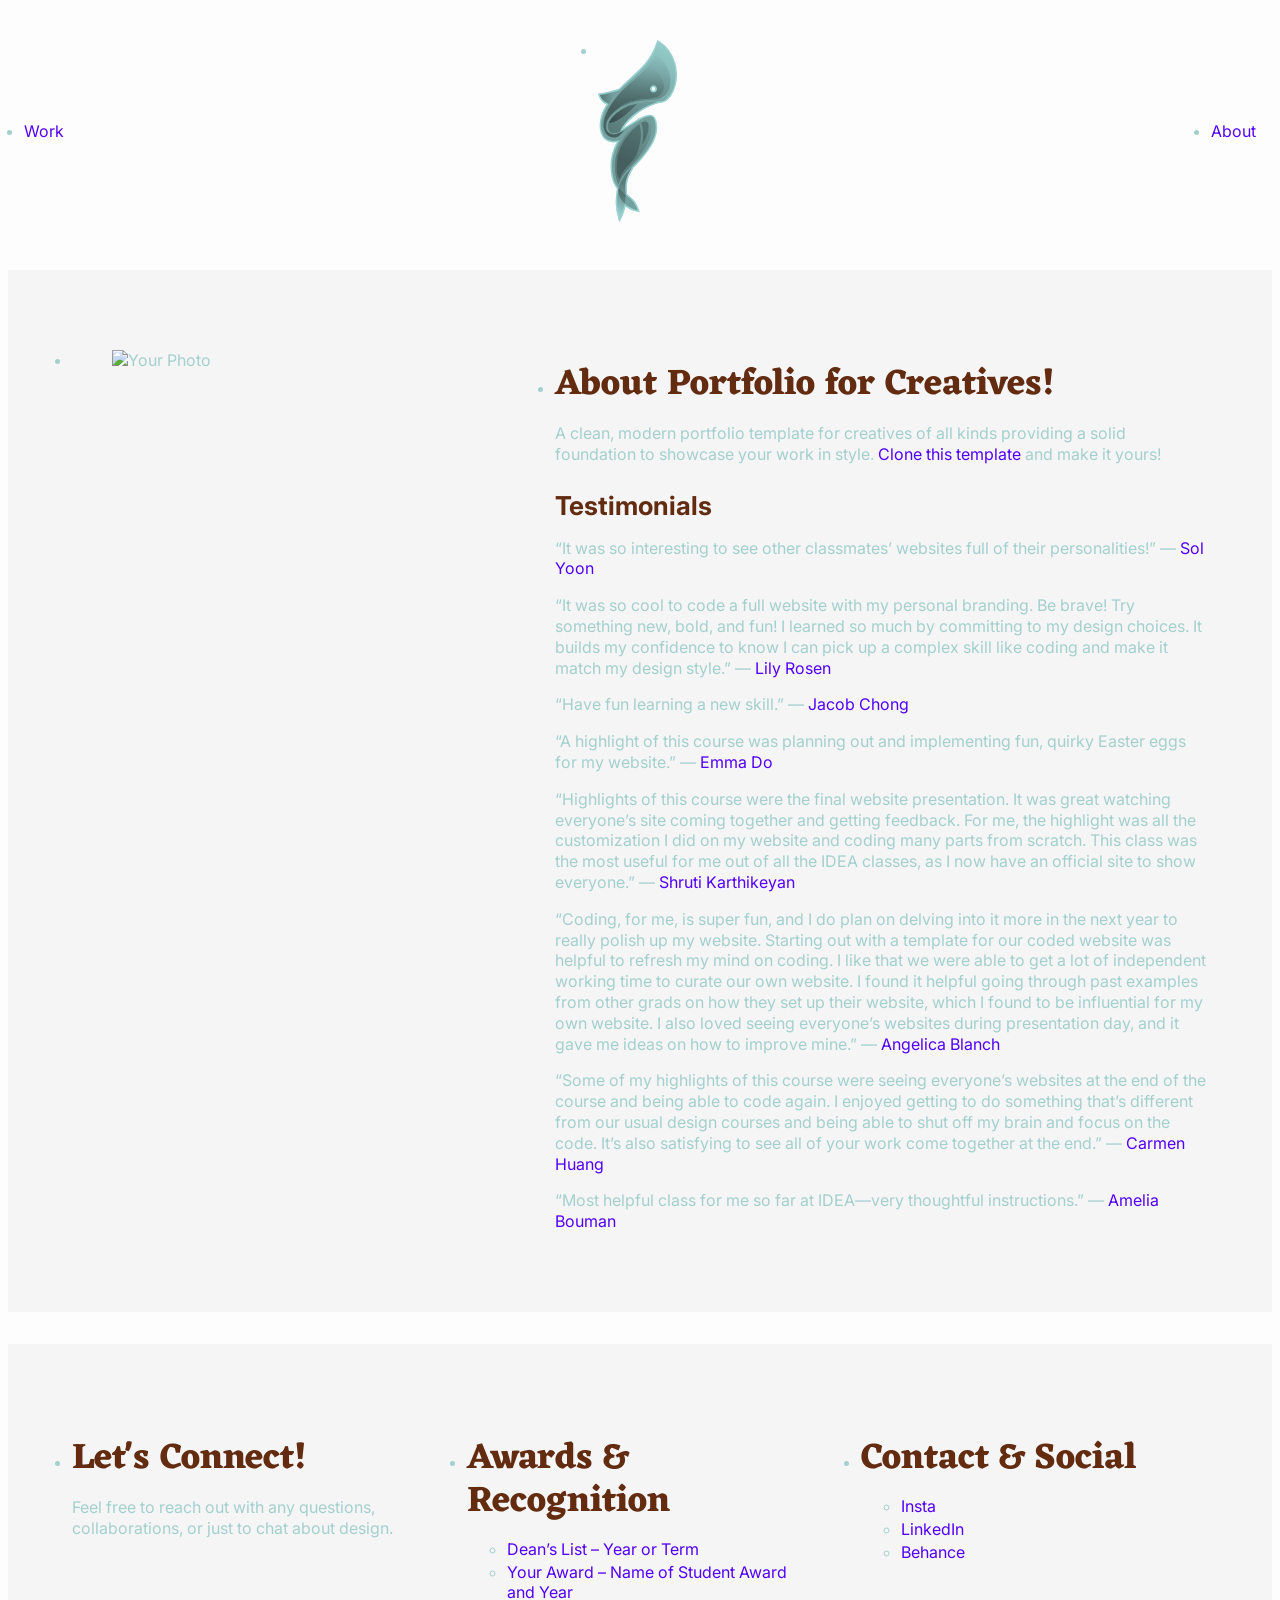
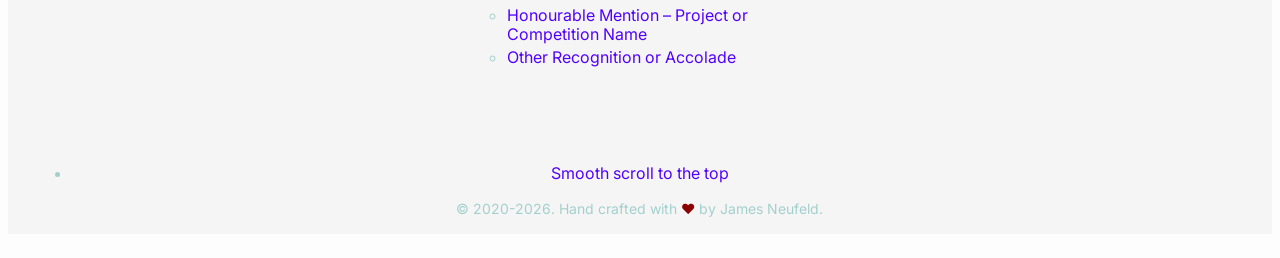
==== about.html @ b60eaa47 "Set new home page Ethan liked work with titles below" ====
<!DOCTYPE html>
<html lang="en">
  <head>
    <title>Free Creative Portfolio Template: October 2025 Version | About Page</title>
    <meta name="description" content="When writing a meta description, keep it between 140 and 160 characters so Google can display your entire message. Don’t forget to include your keyword!" />
    <meta charset="utf-8" />
    <meta name="viewport" content="width=device-width, initial-scale=1.0" />
    <link rel="icon" type="image/svg+xml" href="assets/branding-images/favicon.svg" />
    <link rel="icon" type="image/png" href="assets/branding-images/favicon.png" />
    <meta property="og:image" content="screenshot.jpg" />
    <link rel="stylesheet" href="https://cdnjs.cloudflare.com/ajax/libs/meyer-reset/2.0/reset.min.css" />
    <link rel="stylesheet" href="https://cdnjs.cloudflare.com/ajax/libs/font-awesome/6.6.0/css/all.min.css" integrity="sha512-Kc323vGBEqzTmouAECnVceyQqyqdsSiqLQISBL29aUW4U/M7pSPA/gEUZQqv1cwx4OnYxTxve5UMg5GT6L4JJg==" crossorigin="anonymous" referrerpolicy="no-referrer" />
    <link rel="stylesheet" href="./styles/style.css" />
  </head>

  <body class="about-page">
    <header class="hero-header">
      <ul class="nav-branding">
        <li><a href="index.html" class="custom-navigation">Work</a></li>
        <li class="nav-branding-logo">
          <a href="index.html"><img src="assets/branding-images/logo.svg" /></a>
        </li>
        <li><a href="about.html" class="custom-navigation">About</a></li>
      </ul>
    </header>
    <ul class="about-grid">
      <li class="about-grid-image">
        <figure class="about-image">
          <img src="assets/about/self-portrait.svg" width="1500" height="1500" alt="Your Photo" />
        </figure>
      </li>
      <li class="about-grid-text">
        <h2>About Portfolio for Creatives!</h2>

        <p>A clean, modern portfolio template for creatives of all kinds providing a solid foundation to showcase your work in style. <a href="https://github.com/jamesdneufeld/portfolio-for-creatives">Clone this template</a> and make it yours!</p>

        <h3>Testimonials</h3>

        <p>“It was so interesting to see other classmates’ websites full of their personalities!” — <a href="https://solyoon.me/" target="_blank">Sol Yoon</a></p>

        <p>“It was so cool to code a full website with my personal branding. Be brave! Try something new, bold, and fun! I learned so much by committing to my design choices. It builds my confidence to know I can pick up a complex skill like coding and make it match my design style.” — <a href="https://lilyrosen.ca/" target="_blank">Lily Rosen</a></p>

        <p>“Have fun learning a new skill.” — <a href="https://jacobchong.com/" target="_blank">Jacob Chong</a></p>

        <p>“A highlight of this course was planning out and implementing fun, quirky Easter eggs for my website.” — <a href="https://emmado.com/" target="_blank">Emma Do</a></p>

        <p>“Highlights of this course were the final website presentation. It was great watching everyone’s site coming together and getting feedback. For me, the highlight was all the customization I did on my website and coding many parts from scratch. This class was the most useful for me out of all the IDEA classes, as I now have an official site to show everyone.” — <a href="https://shrutikarthikeyan.com/" target="_blank">Shruti Karthikeyan</a></p>

        <p>“Coding, for me, is super fun, and I do plan on delving into it more in the next year to really polish up my website. Starting out with a template for our coded website was helpful to refresh my mind on coding. I like that we were able to get a lot of independent working time to curate our own website. I found it helpful going through past examples from other grads on how they set up their website, which I found to be influential for my own website. I also loved seeing everyone’s websites during presentation day, and it gave me ideas on how to improve mine.” — <a href="https://angelicablanch.com/" target="_blank">Angelica Blanch</a></p>

        <p>“Some of my highlights of this course were seeing everyone’s websites at the end of the course and being able to code again. I enjoyed getting to do something that’s different from our usual design courses and being able to shut off my brain and focus on the code. It’s also satisfying to see all of your work come together at the end.” — <a href="https://carmenhuang.com/" target="_blank">Carmen Huang</a></p>

        <p>“Most helpful class for me so far at IDEA—very thoughtful instructions.” — <a href="https://melcreative.ca/" target="_blank">Amelia Bouman</a></p>
      </li>
    </ul>
    <ul class="footer-global">
      <li class="footer-tagline">
        <h2>Let's Connect!</h2>
        <p>Feel free to reach out with any questions, collaborations, or just to chat about design.</p>
      </li>

      <li class="footer-highlights">
        <h2>Awards & Recognition</h2>
        <ul class="footer-awards-list">
          <li class="footer-item"><a href="#">Dean’s List – Year or Term</a></li>
          <li class="footer-item"><a href="#">Your Award – Name of Student Award and Year</a></li>
          <li class="footer-item"><a href="#">Honourable Mention – Project or Competition Name</a></li>
          <li class="footer-item"><a href="#">Other Recognition or Accolade</a></li>
        </ul>
      </li>

      <li class="footer-contact-social">
        <h2>Contact & Social</h2>
        <ul class="footer-socials-list">
          <li class="footer-item"><a href="#">Insta</a></li>
          <li class="footer-item"><a href="#">LinkedIn</a></li>
          <li class="footer-item"><a href="#">Behance</a></li>
        </ul>
      </li>

      <li class="footer-full-width">
        <p><a href="#top">Smooth scroll to the top</a></p>
        <p class="footer-fineprint">
          &copy; <span id="copyright-years">2020-</span>. Hand crafted with
          <span class="heart">❤</span>
          by James Neufeld.
        </p>
        <script>
          document.getElementById("copyright-years").textContent += new Date().getFullYear();
        </script>
      </li>
    </ul>
  </body>
</html>
---- styles/style.css ----
/*
 * =============================================
 * PORTFOLIO FOR CREATIVES – MAIN STYLESHEET
 * =============================================
 * Author: James Neufeld
 * Version: 2.1 | Last Updated: April 13, 2025
 * License: GNU General Public License v3.0 (GPL-3.0)
 * https://www.gnu.org/licenses/gpl-3.0.en.html
 * 
 * CONTENTS:                    DESIGN SYSTEM:
 * 1. Base Styles               - Comprehensive color & font theming 🎨
 * 2. Typography                - Mobile-first responsive architecture 📱
 * 3. Layout Components
 * 4. Page Templates
 * 5. Responsive Breakpoints
 * =============================================
 */

/* 
███████  ██████  ███    ██ ████████ ███████ 
██      ██    ██ ████   ██    ██    ██      
█████   ██    ██ ██ ██  ██    ██    ███████ 
██      ██    ██ ██  ██ ██    ██         ██ 
██       ██████  ██   ████    ██    ███████ 
*/

/* ------------------------------- */
/* 🌐 Google Fonts - Customize Your Site's Typography */
/* You can add your own fonts here, but be mindful of performance */
/* ------------------------------- */

/* TODO: Replace these Google Fonts with the ones you want to use on your site. */
/* Remember, the more fonts you load, the longer it can take for your page to load. */

/* Eczar Font (for headers or special text) */
@import url("https://fonts.googleapis.com/css2?family=Eczar:wght@400;500;600;700;800&display=swap");

/* Rubik Font (clean and modern for body text) */
@import url("https://fonts.googleapis.com/css2?family=Rubik:wght@300;400;500;600;700;900&display=swap");

/* Inter Font (great for readability and minimal design) */
@import url("https://fonts.googleapis.com/css2?family=Inter:wght@100;200;300;400;500;600;700;800;900&display=swap");

/*

/* 
██ ███    ███ ██████   ██████  ██████  ████████      ██████ ███████ ███████ 
██ ████  ████ ██   ██ ██    ██ ██   ██    ██        ██      ██      ██      
██ ██ ████ ██ ██████  ██    ██ ██████     ██        ██      ███████ ███████ 
██ ██  ██  ██ ██      ██    ██ ██   ██    ██        ██           ██      ██ 
██ ██      ██ ██       ██████  ██   ██    ██         ██████ ███████ ███████ 
*/

/* ------------------------------- */
/* 🔗 Imported Stylesheets */
/* These are external CSS files that add extra effects to your site. */
/* ------------------------------- */

/* TODO: Delete any stylesheets you don't plan to use on your site. */

/* File for animation effects that make elements move (e.g., flying) */
@import url("make-something-fly.css");

/* File for animation effects that make elements blink */
@import url("make-something-blink.css");

/* File for adding a smooth animated gradient background */
@import url("animated-gradient.css");

/* File for adding a glitch animation to your 404 error page */
@import url("error.css");

/* File for adding text stroke (outline) effect */
@import url("text-stroke.css");

/* File for adding stroke shadow effect around text */
@import url("stroke-shadow.css");

/* File with extra experimental styles (e.g., fun animations or effects) */
@import url("experiments.css");

/* File for adding a scroll-to-top button or effect */
@import url("scroll-to-top.css");

/* File for adding accordion functionality to expand/collapse content sections */
@import url("accordian.css");

/* 
██    ██  █████  ██████  ██  █████  ██████  ██      ███████ ███████ 
██    ██ ██   ██ ██   ██ ██ ██   ██ ██   ██ ██      ██      ██      
██    ██ ███████ ██████  ██ ███████ ██████  ██      █████   ███████ 
 ██  ██  ██   ██ ██   ██ ██ ██   ██ ██   ██ ██      ██           ██ 
  ████   ██   ██ ██   ██ ██ ██   ██ ██████  ███████ ███████ ███████ 
*/

/* ------------------------------- */
/* 🎨 Theme Design Variables */
/* Use CSS variables to quickly change your site's color scheme and typography */
/* ------------------------------- */

/* These design variables store important elements like colours and fonts.
   You can easily change the look and feel of your site by adjusting these values. */

/* TODO: Customize these variables to fit your design. You can add new ones or delete ones you don’t need. */

:root {
  /* Typography */
  --font-family-body: "Inter", sans-serif;
  --font-family-heading: "Eczar", serif;
  --font-family-project-title: "Eczar", serif;
  /* Core Colours */
  --color-text-primary: #a3d0cd;
  --color-text-secondary: #a3d0cd;
  --color-accent-primary: #f99d1c;
  --color-accent-secondary: #2d605b;
  --color-overlay-primary: rgb(45, 96, 91,0.8);
  --color-highlight: #a3d0cd;
  --color-fallback: #ff057c; /* Fallback color for glitch effect on 404 page */
  /* Backgrounds */
  --color-bg: #fdfdfd;
  --color-bg-about: #f5f5f5;
  --color-bg-footer: #f5f5f5;
  --color-bg-holding-page: rgba(82, 0, 255, 0.6);
  /* Headings */
  --h1-color: #632c11;
  --h2-color: #632c11;
  --h3-color: #632c11;
  --h4-color: #632c11;
  --h5-color: #632c11;
  --h6-color: #632c11;
  /* Special Text Colours */
  --color-text-holding-title: #ebedf0;
  --color-text-project-category: #ffffff;
  --color-text-project-description: #222;
  --color-text-project-sidebar: #222;
  --color-text-project-title: #5200ff;
  --color-text-work-grid-title: #ffffff;
  /* Link States */
  --color-link: #5200ff;
  --color-link-hover: #111;
  --color-link-visited: #5200ff;
  /* Navigation */
  --color-nav-link: #5200ff;
  --color-nav-link-hover: #321575;
  --color-nav-arrow: #5200ff;
  --color-nav-arrow-hover: #000;
  --color-nav-arrow-stroke: #5200ff;
  --color-nav-arrow-stroke-hover: #000;
  /* Components */
  --color-bg-full-width: #f5f5f5;
  --color-bg-project-description: #f5f5f5;
  --color-bg-sidebar-project: orangered;
  --color-bg-sidebar-work: lemonchiffon;
  --color-gradient-hero: linear-gradient(90deg, #ff00ff, #00ffff);
  --color-gradient-project-details: linear-gradient(-225deg, #ff057c 0%, #8d0b93 50%, #321575 100%);
  /* Special Elements */
  --color-icon-heart: darkred;
  --color-text-holding-footer: #f8f8ff;
  --color-bg-selection: #5200ff;
  --color-shadow-stroke: rgba(0, 0, 0, 0.4);
  /* Assets */
  --image-noise-texture: url(/assets/temp/noise.svg);
  /* Animation Durations */
  --duration-fast: 0.15s; /* Quick interactions (hover states) */
  --duration-normal: 0.3s; /* Standard transitions (button clicks) */
  --duration-slow: 0.75s; /* Prominent animations (page transitions) */
  /* Rounded Corners */
  --radius-sm: 0.5rem; /* Small interactive elements */
  --radius-md: 1rem; /* Cards/containers */
  --radius-lg: 2rem; /* Large decorative elements */
  --radius-full: 50%; /* Circles/pills */
  /* Padding Scale */
  --padding-tiny: 0.5rem; /* Micro-spacing: icon padding, toggle switches */
  --padding-small: 1rem; /* Compact spacing: mobile buttons, form tags */
  --padding-medium: 2rem; /* Standard spacing: desktop buttons, card content */
  --padding-large: 3rem; /* Section spacing: content blocks, banner padding */
  --padding-jumbo: 4rem; /* Hero elements: full-width containers, page headers */
  --padding-ultra: 8rem; /* Full-bleed spacing: edge-to-edge layouts, super-sized headers */
  /* Flex Gap Scale */
  --gap-tiny: 0.5rem; /* Micro-gap: icon spacing, small button groups */
  --gap-small: 1rem; /* Compact gap: card elements, form fields */
  --gap-medium: 2rem; /* Standard gap: desktop card grids, section items */
  --gap-large: 3rem; /* Section gap: major content blocks, banner spacing */
  --gap-jumbo: 4rem; /* Hero gap: full-width containers, large card spacing */
  --gap-ultra: 8rem; /* Edge-to-edge spacing: mega sections, spacious layouts */
}

/* ======================
   #BASE STYLES
   ====================== */

/* 
███    ███  ██████  ██████  ██ ██      ███████     ███████ ██ ██████  ███████ ████████ 
████  ████ ██    ██ ██   ██ ██ ██      ██          ██      ██ ██   ██ ██         ██    
██ ████ ██ ██    ██ ██████  ██ ██      █████       █████   ██ ██████  ███████    ██    
██  ██  ██ ██    ██ ██   ██ ██ ██      ██          ██      ██ ██   ██      ██    ██    
██      ██  ██████  ██████  ██ ███████ ███████     ██      ██ ██   ██ ███████    ██    
*/

/* ------------------------------- */
/* 📱 Responsive Design for Small Devices (Portrait Phones) */
/* No media query needed for small devices like phones under 576px. This is the default in Bootstrap. */
/* ------------------------------- */

/* Add border-box sizing to make layout easier and enable smooth scrolling behavior */
html {
  box-sizing: border-box; /* Makes sure padding and borders don't add extra width to elements */
  scroll-behavior: smooth; /* Adds smooth scrolling between sections */
  cursor: url("../assets/temp/up-cursor.png"), auto !important; /* Custom cursor (change the URL below to use your own) */

  /* TODO: Replace the URL above to add a custom cursor. 
     If you want to use the default browser cursor, just delete this line. */
}

/* Ensure all elements, including pseudo-elements, follow border-box sizing */
*,
*:before,
*:after {
  box-sizing: inherit; /* Inherits the border-box setting from the html tag */
}

body {
  font-family: var(--font-family-body);
  color: var(--color-text-primary);
  background: var(--color-bg);
  display: flex;
  flex-direction: column;
  min-height: 100vh;
}

/* ------------------------------- */
/* 🖍️ Text Highlight Styles */
/* This changes the background color when you highlight text (like when you click and drag to select it) */
/* ------------------------------- */

::selection {
  background: var(--color-bg-selection); /* Uses your custom color for highlighted text */
}

/* ---------------------------------------- */
/* 🖼️ Responsive Image Styles */
/* These styles make your images and icons look good on any screen size */
/* ---------------------------------------- */

/* Make all images and SVGs scale nicely */
img,
svg {
  max-width: 100%; /* Keeps the image from getting too big */
  height: auto; /* Keeps the image’s original proportions */
  vertical-align: top; /* Removes little gaps under images (from line-height) */
  object-fit: contain; /* Optional: Makes sure the whole image fits inside its box */
  /* Try 'cover' if you want it to fill the space, or remove this line if not needed */
}

/* ---------------------------------------- */
/* 🎨 Utility Classes for Styling Elements  */
/* Use these helper classes to quickly apply 
   common styles across your portfolio site */
/* ---------------------------------------- */

/* ------------------------ */
/* 📐 Layout & Spacing Tools */
/* ------------------------ */

/* Horizontally centers a block element (must have a defined width) */
.centered-block {
  margin: 0 auto;
}

/* Vertical layout – stacks items in a column (mobile-first) */
.flex-row {
  display: flex;
  flex-direction: column;
}

/* Puts the box on its own line and adds space underneath */
.margin-bottom {
  display: block; /* Makes it a block so it stacks nicely */
  margin-bottom: 1rem; /* Adds space below – helps with layout breathing room */
}

.width-third,
.width-two-thirds {
  width: 100%;
}

/* Adds a dashed border to help you see the box while you're designing */
.border {
  border: 1px dashed var(--color-accent-primary); /* This uses your custom accent color */
  /* TODO: Delete this later – it’s just here to help you see the box while you work */
}

/* ---------------------- */
/* ✍️  Typography Helpers */
/* ---------------------- */

/* Optimal line length for readability (~60 characters) */
.max-text-width {
  max-width: 60ch;
}

/* Centers your text (great for headings or buttons) */
.centered-text {
  text-align: center;
}

/* ------------------------------ */
/* 🌀 Animation & Interaction Tools */
/* ------------------------------ */

/* Smooth transition when applying transformations – improves hover experience */
.rotate {
  transition: transform 0.3s ease;
}

/* Rotates the element slightly on hover – adds a playful effect */
.rotate:hover {
  transform: rotate(4deg);
}

/* ----------------------------- */
/* 📦 Padding Utilities (Mobile First) */
/* ----------------------------- */

.padding-tiny {
  padding: var(--padding-tiny);
}

.padding-small {
  padding: var(--padding-small);
}

.padding-medium {
  padding: var(--padding-small); /* smaller, mobile-safe default */
}

.padding-large {
  padding: var(--padding-small); /* smaller, mobile-safe default */
}

.padding-jumbo {
  padding: var(--padding-small); /* smaller, mobile-safe default */
}

.padding-ultra {
  padding: var(--padding-small); /* smaller, mobile-safe default */
}

/* ----------------------------- */
/* 🧩 Flex Gap Utilities (Mobile First) */
/* ----------------------------- */
.gap-tiny {
  gap: var(--gap-tiny);
}
.gap-small {
  gap: var(--gap-small);
}
.gap-medium {
  gap: var(--gap-small); /* smaller, mobile-safe default */
}
.gap-large {
  gap: var(--gap-small); /* smaller, mobile-safe default */
}
.gap-jumbo {
  gap: var(--gap-small); /* smaller, mobile-safe default */
}
.gap-ultra {
  gap: var(--gap-small); /* smaller, mobile-safe default */
}

/* ------------------------------ */
/* 🧱 Border Radius Shortcuts */
/* ------------------------------ */

/* Small interactive elements (buttons, inputs) */
.rounded-small {
  border-radius: var(--radius-sm);
}

/* Default containers (cards, dropdowns) */
.rounded-medium {
  border-radius: var(--radius-md);
}

/* Large decorative elements (modals, banners) */
.rounded-large {
  border-radius: var(--radius-lg);
}

/* Perfect circles (avatars, icons) */
.rounded-full {
  border-radius: var(--radius-full);
}

/* ---------------------------------------- */
/* 🎥 Responsive Embedded Video Styles      */
/* These styles keep your videos looking sharp and correctly sized on any device */
/* ---------------------------------------- */

/* The container holds the video and maintains a 16:9 aspect ratio */
.project-video-container {
  position: relative;
  overflow: hidden;
  width: 100%;
  padding-top: 56.25%; /* 16:9 Aspect Ratio (because 9 ÷ 16 = 0.5625) */
  margin-bottom: 1rem;
}
/* The iframe is absolutely positioned to fill the container */
.responsive-iframe {
  position: absolute;
  top: 0;
  left: 0;
  bottom: 0;
  right: 0;
  width: 100%;
  height: 100%;
}

/* ---------------------------------------- */
/* 🧭 Responsive Navigation (Coming Soon)   */
/* This section is in progress — you'll build a mobile-friendly nav bar here */
/* ---------------------------------------- */

.responsive-nav {
  display: flex;
  flex-direction: row;
  justify-content: space-between;
  background: lightblue;
  padding: var(--padding-small);
}

/* ------------------------------------------------------------------ */
/* 🔤 Global & Mobile Typography                                      */
/* Heading styles that scale nicely for mobile-first, responsive sites */
/* ------------------------------------------------------------------ */

/* 
████████ ██    ██ ██████   ██████   ██████  ██████   █████  ██████  ██   ██ ██    ██ 
   ██     ██  ██  ██   ██ ██    ██ ██       ██   ██ ██   ██ ██   ██ ██   ██  ██  ██  
   ██      ████   ██████  ██    ██ ██   ███ ██████  ███████ ██████  ███████   ████   
   ██       ██    ██      ██    ██ ██    ██ ██   ██ ██   ██ ██      ██   ██    ██    
   ██       ██    ██       ██████   ██████  ██   ██ ██   ██ ██      ██   ██    ██    
*/

/* Heading Styles (h1 - h6) */

h1 {
  font-size: 2.2rem;
  font-family: var(--font-family-heading);
  line-height: 1.2;
  margin-bottom: 1rem;
  color: var(--h1-color);
}

h2 {
  font-size: 2rem;
  font-family: var(--font-family-heading);
  line-height: 1.2;
  margin-bottom: 1rem;
  color: var(--h2-color);
}

h3 {
  font-size: 1.325rem;
  margin-bottom: 1rem;
  line-height: 1.2;
  color: var(--h3-color);
}

h4 {
  font-size: 1.2rem;
  line-height: 1.2;
  margin-bottom: 1rem;
  color: var(--h4-color);
}

h5 {
  font-size: 1.1rem;
  line-height: 1.2;
  margin-bottom: 1rem;
  color: var(--h5-color);
}

h6 {
  font-size: 1rem;
  line-height: 1.2;
  margin-bottom: 1rem;
  color: var(--h6-color);
}

/* ------------------------------------------------------------------ */
/* 📝 Paragraph and Text Styles                                       */
/* Base text styles for body copy, bold, italic, and fine print       */
/* ------------------------------------------------------------------ */

p {
  font-size: 1rem;
  line-height: 1.3;
  margin-bottom: 1rem;
}

strong {
  font-weight: 700; /* Makes text bold */
}

em {
  font-style: italic; /* Adds emphasis with italic style */
}

sup {
  font-size: 0.6em; /* smaller than the surrounding text */
  vertical-align: super; /* ensures it sits above the baseline */
  font-weight: normal; /* optional: adjust weight */
}

/* ------------------------------------------------------------------ */
/* 🎨 Custom Class Styles for Headlines, Projects, and Highlights     */
/* Use these utility classes to style key text elements across pages  */
/* ------------------------------------------------------------------ */

/* Main hero headline — usually sits in the intro section */
.hero-headline {
  color: var(--color-accent-primary); /* Uses your brand's dominant color */
  max-width: 40ch; /* Optimal line length for readability (~40 characters) */
  text-wrap: balance; /* Prevents awkward line breaks (like elegant typography) */
  margin-inline: auto; /* Horizontally centers the text in its container */
}

/* Large project title — appears on individual project pages */
.project-title {
  font-size: 3.625rem;
  font-family: var(--font-family-project-title);
  color: var(--color-text-project-title);
  margin-bottom: 1rem;
}

/* Project description text — pairs with the project title */
.project-description {
  font-size: 1.225rem;
  line-height: 1.2;
  color: var(--color-text-project-description);
  margin-bottom: 1rem;
}

/* 🧱 Full-width headings — useful in layouts that span edge-to-edge */
.h1-full-width,
.h2-full-width {
  width: 100%;
  padding: var(--padding-small);
}

/* ✨ Highlighted text — great for emphasis */
.highlight-primary {
  color: var(--color-accent-secondary);
}

.highlight-gradient {
  background: var(--color-gradient-hero);
  -webkit-background-clip: text;
  color: transparent;
  font-weight: bold;
}

/* 📂 Project grid title — used in grid view (like a portfolio gallery) */
.work-grid-project-title {
  font-size: 2.875rem;
  color: var(--color-text-work-grid-title);
  text-wrap: balance;
}

/* 🏷️ Project category label — displays the type or role of the project */
.work-grid-project-category {
  color: var(--color-text-project-category);
}

/*

██   ██ ██    ██ ██████  ███████ ██████  ██      ██ ███    ██ ██   ██ ███████ 
██   ██  ██  ██  ██   ██ ██      ██   ██ ██      ██ ████   ██ ██  ██  ██      
███████   ████   ██████  █████   ██████  ██      ██ ██ ██  ██ █████   ███████ 
██   ██    ██    ██      ██      ██   ██ ██      ██ ██  ██ ██ ██  ██       ██ 
██   ██    ██    ██      ███████ ██   ██ ███████ ██ ██   ████ ██   ██ ███████ 

*/

/* -------------------------------------------------------------------------- */
/* 🔗 Hyperlink Styles — LVHFA                                                */
/* LVHFA = Link, Visited, Hover, Focus, Active                                */
/* These are the five main states a hyperlink can be in                       */
/* -------------------------------------------------------------------------- */

/* Unvisited link */
a:link {
  color: var(--color-link);
  text-decoration: none; /* Removes underline */
}

/* Visited link — after a user clicks and returns */
a:visited {
  color: var(--color-link-visited);
}

/* Hover — when a user hovers their mouse over the link */
a:hover {
  color: var(--color-link-hover);
}

/* Focus — when a link is focused (keyboard navigation) */
a:focus {
  outline: 1px solid var(--color-accent-primary);
}

/* Active — when the link is actively being clicked or tapped */
a:active {
  color: var(--color-link-hover);
  /* Useful for mobile tap interactions */
}

/* -------------------------------------------------------------------------- */
/* 🧭 Hyperlink Class Styles                                                  */
/* These are custom styles for specific types of navigation links             */
/* -------------------------------------------------------------------------- */

a.nav-link-primary {
  color: var(--color-nav-link);
}
a.nav-link-primary:hover {
  color: var(--color-nav-link-hover);
}

/* -------------------------------------------------------------------------- */
/* 🧭 Previous & Next Project Navigation Arrows                               */
/* These styles are for the left and right arrows used to move between       */
/* individual project pages in your portfolio. Includes stroke effect styles.*/
/* -------------------------------------------------------------------------- */

/* Default and visited state for navigation arrows */

.navigation-arrow:link,
.navigation-arrow:visited {
  color: var(--color-nav-arrow);
}

/* Hover and active (clicked) states — makes arrows feel interactive */
.navigation-arrow:active,
.navigation-arrow:hover {
  color: var(--color-nav-arrow-hover);
}

/* 🖋️ Optional stroke effect for a bold, outlined arrow look */

.stroke:link,
.stroke:visited {
  -webkit-text-stroke-width: 2px;
  -webkit-text-stroke-color: var(--color-nav-arrow-stroke);
}

.stroke:active,
.stroke:hover {
  -webkit-text-stroke-width: 2px;
  -webkit-text-stroke-color: var(--color-nav-arrow-stroke-hover);
}

/* 

██   ██ ███████ ██████   ██████  
██   ██ ██      ██   ██ ██    ██ 
███████ █████   ██████  ██    ██ 
██   ██ ██      ██   ██ ██    ██ 
██   ██ ███████ ██   ██  ██████  
                                 
*/

/* -------------------------------------------------------------------------- */
/* 🦸 Hero Section Layout                                                     */
/* Full-page intro area with logo, headline, icon, and footer nav            */
/* Great place for first impression and personal branding                    */
/* -------------------------------------------------------------------------- */

.hero {
  width: 100%;
  min-height: 80vh; /* Takes up most of the screen height */
  display: flex;
  flex-direction: column;
}
.hero-header {
  min-height: 6rem; /* Space reserved for logo + nav */
}

.nav-branding {
  display: flex;
  flex-direction: column;
  justify-content: space-between;
  padding: var(--padding-small);
  align-items: center;
}

.nav-branding-group {
  display: flex;
  flex-direction: row;
}
.nav-branding-item {
  padding: var(--padding-tiny);
}

.nav-branding-logo {
  width: 3rem;
  /* TODO: Adjust the width of the logo on mobile devices here */
}

.hero-headline-wrapper {
  width: 100%;
  display: flex;
  flex-direction: column;
  flex: 1;
  gap: 3rem;
  align-items: center;
  justify-content: center;
  padding: var(--padding-small);
  text-align: center; /* Keeps text centered */
}

.hero-icon {
  font-size: 4rem;
}

.hero-footer {
  display: flex;
  justify-content: center;
  flex-direction: column;
  text-align: center;
}

.hero-footer-navigation {
  display: flex;
  flex-direction: row;
  justify-content: space-between;
  padding: var(--padding-small);
}

/*

 ██████  ██████  ███    ███ ██████   ██████  ███    ██ ███████ ███    ██ ████████ ███████ 
██      ██    ██ ████  ████ ██   ██ ██    ██ ████   ██ ██      ████   ██    ██    ██      
██      ██    ██ ██ ████ ██ ██████  ██    ██ ██ ██  ██ █████   ██ ██  ██    ██    ███████ 
██      ██    ██ ██  ██  ██ ██      ██    ██ ██  ██ ██ ██      ██  ██ ██    ██         ██ 
 ██████  ██████  ██      ██ ██       ██████  ██   ████ ███████ ██   ████    ██    ███████ 
                                                                                          
*/

/* -------------------------------------------------------------------------- */
/* 🔧 Full-Width Section Components                                             */
/* These components create flexible, full-screen sections for your portfolio   */
/* Perfect for highlighting key information and projects                      */
/* -------------------------------------------------------------------------- */

.full-width-section {
  width: 100%;
  min-height: 80vh; /* Takes up most of the screen height */
  display: flex;
  flex-direction: column;
  align-items: center;
  justify-content: center;
  background: var(--color-bg-full-width); /* Background color for full-width sections */
  margin-bottom: 1rem;
}

.full-width-headline-wrapper {
  width: 100%;
  min-height: 60vh; /* Ensures the headline takes up a good portion of the screen */
  display: flex;
  flex-direction: column;
  align-items: center;
  justify-content: center;
  padding: var(--padding-small);
  text-align: center; /* Keeps the text centered */
}

.section-container {
  width: 100%;
  display: flex;
  flex-direction: column;
  align-items: center;
  justify-content: center;
  padding: var(--padding-small);
  margin-bottom: 1rem;
}
.section-item {
  padding: var(--padding-small);
  margin: 1rem;
}

/* 

██     ██  ██████  ██████  ██   ██     ██████   █████   ██████  ███████ 
██     ██ ██    ██ ██   ██ ██  ██      ██   ██ ██   ██ ██       ██      
██  █  ██ ██    ██ ██████  █████       ██████  ███████ ██   ███ █████   
██ ███ ██ ██    ██ ██   ██ ██  ██      ██      ██   ██ ██    ██ ██      
 ███ ███   ██████  ██   ██ ██   ██     ██      ██   ██  ██████  ███████ 

*/

/* -------------------------------------------------------------------------- */
/* 🔲 Work Page Layout Components                                               */
/* These styles create the layout for your work portfolio and project pages    */
/* The goal is to showcase your projects and provide a responsive, clean UI  */
/* -------------------------------------------------------------------------- */

/* Work wrapper (takes up available space) */
.main-work-section {
  flex: 1;
}

/* Padding around work grid and project page */
.portfolio,
.project-wrapper,
.work-sidebar-wrapper {
  padding: var(--padding-tiny); /* Padding to keep content from touching edges */
}

/* Work Sidebar on Mobile */
.work-sidebar {
  width: 100%;
  background: var(--color-bg-sidebar-work); /* Background color for the sidebar */
}

/* Main Work Area with Sidebar on Mobile */
.work-details {
  width: 100%;
}

/* Defining the work page grid */
.grid {
  display: grid;
  grid-template-columns: repeat(auto-fit, minmax(300px, 1fr)); /* Creates a responsive grid */
  grid-gap: 1rem; /* Space between grid items */
  /* The auto-fit and minmax() function help ensure responsiveness across screen sizes */
}

/* Individual Work Grid Item */
.work-page-grid-item,
.overlay-container {
  width: 100%;
  height: auto;
  position: relative; /* Needed to position the overlay */
}
/* Masonry Overlay Text */
.overlay-container:hover .overlay {
  opacity: 1;
}

/* Project container for background and padding */
.project-container {
  background: var(--color-accent-primary); /* Set project background color */
  padding: var(--padding-medium);
}

/* Overlay (appears on hover) */
.overlay {
  position: absolute;
  top: 0;
  right: 0;
  bottom: 0;
  left: 0;
  width: 100%;
  height: 100%;
  opacity: 0; /* Initially invisible */
  transition: var(--duration-slow) ease;
  display: flex;
  justify-content: center;
  align-items: center;
  flex-direction: column;
  padding: var(--padding-small);
  background-color: var(--color-overlay-primary); /* Background color of the overlay */
  transition:
    opacity var(--duration-normal),
    visibility var(--duration-normal);
}

/* Hover effect on work page grid items */
.work-page-grid-item:hover .overlay {
  visibility: visible; /* Make overlay visible on hover */
  opacity: 1; /* Set opacity on hover */
}

/* Optional container for future overlay customization */
.project-details-overlay {
  /* Placeholder: no custom styles yet */
}

/*

███████ ██ ██████  ███████ ██████   █████  ██████  
██      ██ ██   ██ ██      ██   ██ ██   ██ ██   ██ 
███████ ██ ██   ██ █████   ██████  ███████ ██████  
     ██ ██ ██   ██ ██      ██   ██ ██   ██ ██   ██ 
███████ ██ ██████  ███████ ██████  ██   ██ ██   ██ 
                                                   
                                                   
*/

/* -------------------------------------------------------------------------- */
/* 🗂️ Sidebar Navigation Styles                                                 */
/* This section contains styles for the sidebar navigation on the portfolio    */
/* website. The aim is to create a simple and clean sidebar for better access. */
/* -------------------------------------------------------------------------- */

/* Sidebar navigation list styles */
.sidebar-nav-list {
  padding: var(--padding-small); /* Adds padding around the navigation list */
}

/* Individual navigation item styles */
.sidebar-nav-item {
  margin-bottom: 1rem; /* Space between each navigation item */
}

/* 

 █████  ██████   ██████  ██    ██ ████████ 
██   ██ ██   ██ ██    ██ ██    ██    ██    
███████ ██████  ██    ██ ██    ██    ██    
██   ██ ██   ██ ██    ██ ██    ██    ██    
██   ██ ██████   ██████   ██████     ██    
                                           
*/

/* -------------------------------------------------------------------------- */
/* 📚 About Page Grid Styles                                                   */
/* These styles structure the layout of the "About" page using a grid system.  */
/* The grid has 3 main sections: an image, text, and footer.                   */
/* -------------------------------------------------------------------------- */

/* Grid container for the About section */
.about-grid {
  display: grid; /* Set to grid layout */
  grid-template-columns: 1fr; /* Single column layout for mobile and smaller screens */
  grid-gap: 3rem; /* Space between grid items */
  background: var(--color-bg-about); /* Background color for the section */
  padding: var(--padding-small); /* Padding around the grid */
  flex: 1; /* Flex-grow to take up available space */
}

/* Image section in the About page grid */
.about-grid-image {
  grid-column: 1 / 2; /* Image spans the first column */
  grid-row: 1 / 2; /* Image spans the first row */
}

/* Text section in the About page grid */
.about-grid-text {
  grid-column: 1 / 2; /* Text spans the first column */
  grid-row: 2 / 3; /* Text spans the second row */
}

/* 

███████  ██████   ██████  ████████ ███████ ██████  
██      ██    ██ ██    ██    ██    ██      ██   ██ 
█████   ██    ██ ██    ██    ██    █████   ██████  
██      ██    ██ ██    ██    ██    ██      ██   ██ 
██       ██████   ██████     ██    ███████ ██   ██ 
                                                   
*/

/* -------------------------------------------------------------------------- */
/* 📱 MOBILE FOOTER LAYOUT                                                    */
/* Designed with mobile-first approach using CSS Grid                          */
/* -------------------------------------------------------------------------- */

.footer-global {
  display: grid;
  grid-template-columns: 1fr; /* Single column layout */
  grid-gap: 3rem; /* Consistent spacing between sections */
  min-height: auto; /* Allows footer to expand based on content, no fixed height */
  background: var(--color-bg-footer); /* Using CSS variable for theming */
  padding: var(--padding-small); /* Internal spacing */

  /* Note: Using 'fr' units ensures proper scaling across devices */
}

/* -------------------------------------------------------------------------- */
/* 🧩 FOOTER SECTION PLACEMENT                                                */
/* Each component stacks vertically in mobile view                             */
/* -------------------------------------------------------------------------- */

.footer-tagline {
  grid-column: 1 / 2; /* Full width (single column) */
  grid-row: 1 / 2;
}
.footer-highlights {
  grid-column: 1 / 2;
  grid-row: 2 / 3;
}
.footer-contact-social {
  grid-column: 1 / 2;
  grid-row: 3 / 4;
}
/* -------------------------------------------------------------------------- */
/* 🌊 FULL-WIDTH BOTTOM SECTION                                               */
/* Typically used for copyright/legal information                             */
/* -------------------------------------------------------------------------- */
.footer-full-width {
  grid-column: 1 / 2;
  grid-row: 4 / 5;
  text-align: center; /* Center copyright text */
  align-self: end; /* Push to bottom */
}

/* ------------------------------- */
/* 📜 Reusable footer list styles */
/* ------------------------------- */
.footer-list {
  margin-bottom: 2rem;
}
.footer-awards-list {
  margin-bottom: 2rem;
}
.footer-works-list {
  margin-bottom: 2rem;
}
.footer-socials-list {
  margin-bottom: 2rem;
}

/* -------------------------------------------------------------------------- */
/* 📏 Footer Item Spacing                                                     */
/* -------------------------------------------------------------------------- */

/* Apply this class to ALL list items (awards, works, social, bullets) */
.footer-item {
  line-height: 1.2; /* Consistent line height for footer items to improve spacing */
  margin-bottom: 0.25rem;
}

/* ------------------------------- */
/* ▪️ Bullet List Style */
/* Square bullets with compact spacing */
/* ------------------------------- */

.footer-bullet-list {
  list-style-type: square;
  list-style-position: inside;
  margin-bottom: 1rem;
}

.footer-bullet-list .footer-item {
  margin-bottom: 0.25rem;
  padding-left: 0.5rem;
  text-indent: -0.5rem; /* Pulls text back toward bullet */
}

/* -------------------------------------------------------------------------- */
/* ✨ Footer Special Elements                                                 */
/* -------------------------------------------------------------------------- */

/* Heart icon for copyright/love notes */
.heart {
  color: var(--color-icon-heart); /* Color for heart icon */
}

.footer-fineprint {
  font-size: 0.875rem; /* Slightly smaller for disclaimers or captions */
  color: var(--color-text-secondary); /* Themed color */
}

/* New item badges */
.badge-new {
  background: var(--color-highlight);
  padding: 0.1rem;
  font-size: 0.8125rem;
  text-transform: uppercase;
}

/* -------------------------------------------------------------------------- */
/* 🌐 MINIMAL FOOTER (ALTERNATIVE VERSION)                                    */
/* A simpler alternative to the CSS Grid footer - ideal for beginners          */
/* -------------------------------------------------------------------------- */

.footer-global-wrapper {
  padding: var(--padding-small);
}

/* 

██████  ██████   ██████       ██ ███████  ██████ ████████     ██████   █████   ██████  ███████ 
██   ██ ██   ██ ██    ██      ██ ██      ██         ██        ██   ██ ██   ██ ██       ██      
██████  ██████  ██    ██      ██ █████   ██         ██        ██████  ███████ ██   ███ █████   
██      ██   ██ ██    ██ ██   ██ ██      ██         ██        ██      ██   ██ ██    ██ ██      
██      ██   ██  ██████   █████  ███████  ██████    ██        ██      ██   ██  ██████  ███████ 
                                                                                               
*/

/* ---------------------------------------------------------------------------------- */
/* Project Page Layout - This section contains the layout for project pages,         */
/* including the project image, description, sidebar, and navigation arrows.         */
/* ---------------------------------------------------------------------------------- */

/* Wrapper for the main project section and sidebar */
.project-wrapper,
.work-sidebar-wrapper {
  display: flex;
  flex-direction: column;
  justify-content: space-between;
}

/* Full-width wrapper for the project section */
.project-wrapper-full-width {
  width: 100%;
  padding: var(--padding-small);
}

/* Container for the project content with full-width display */
.project-full-width {
  width: 100%;
  margin-bottom: 2rem;
}

/* Sidebar Styles */
.project-aside {
  width: 100%;
  padding: var(--padding-small);
  display: flex;
  flex-direction: column;
  color: var(--color-text-project-sidebar);
  background: var(--color-bg-sidebar-project);
}

/* Container for project images with center alignment */
.project-image-container {
  display: flex;
  align-items: center;
  justify-content: center;
  flex-direction: column;
  margin-bottom: 1rem; /* Space below the image */
}

/* Container for project description */
.project-description-container {
  display: flex;
  align-items: flex-start;
  justify-content: flex-start;
  flex-direction: column;
  background: var(--color-bg-project-description);
  padding: var(--padding-small);
  width: 100%;
  margin-bottom: 1rem; /* Space below the description */
}

/* Column styles for one-column, two-column and four-column layouts (mobile-first) */
.col-1,
.col-2,
.col-4 {
  width: 100%;
  padding: var(--padding-small);
}

/* Project image styling */
.project-image {
  width: 100%;
  display: flex;
  align-items: center;
  justify-content: center;
  margin-bottom: 1rem;
}
/* Project details section */
.project-details {
  width: 100%;
  padding: var(--padding-small);
  background: var(--color-gradient-project-details); /* TODO: Remove gradient background if you prefer a simpler design */
}

/* Previous/Next Arrow Styles */

.project-navigation {
  display: flex;
  flex-direction: row;
  flex: 1;
  align-items: flex-end;
  justify-content: space-between;
  width: 100%;
}

/* Styling for left and right arrows */
.arrow-left,
.arrow-right {
  width: 50%;
}
.arrow-right {
  text-align: right;
}

.arrow {
  padding: 0;
}

/* ------------------------------- */
/* 📜 Project info list styles */
/* ------------------------------- */

.project-info-list {
  margin-bottom: 1rem;
}
.project-item {
  font-size: 1rem;
  line-height: 1.2; /* Consistent line height for project items to improve spacing */
  margin-bottom: 0.25rem;
}

/*

██████  ██       ██████   ██████      ██ ██████  ███████ ███████ ██    ██ ███    ███ ███████ 
██   ██ ██      ██    ██ ██          ██  ██   ██ ██      ██      ██    ██ ████  ████ ██      
██████  ██      ██    ██ ██   ███   ██   ██████  █████   ███████ ██    ██ ██ ████ ██ █████   
██   ██ ██      ██    ██ ██    ██  ██    ██   ██ ██           ██ ██    ██ ██  ██  ██ ██      
██████  ███████  ██████   ██████  ██     ██   ██ ███████ ███████  ██████  ██      ██ ███████ 
                                                                                             
*/

/* Blog and Resume page styles */

.text-section {
  width: 100%;
  background: var(--color-bg);
  padding: var(--padding-small);
}
.list-item {
  line-height: 1.3;
  list-style-type: disc;
  margin-left: 1.2rem;
}

/* 

██   ██  ██████  ██      ██████  ██ ███    ██  ██████  
██   ██ ██    ██ ██      ██   ██ ██ ████   ██ ██       
███████ ██    ██ ██      ██   ██ ██ ██ ██  ██ ██   ███ 
██   ██ ██    ██ ██      ██   ██ ██ ██  ██ ██ ██    ██ 
██   ██  ██████  ███████ ██████  ██ ██   ████  ██████  
                                                       
*/

/* ----------------------------------------------------------------
   Holding Page Styles
   ----------------------------------------------------------------
   Includes layout, typography, and visual effects for the demo
   landing page (index.html).

   Related files:
     • CSS: styles/interactive-blobs.css
     • JS:  js/interactive-blobs.js
---------------------------------------------------------------- */

.holding-page-animation {
  width: 10rem;
  margin: 0 auto;
  margin-bottom: 3rem;
}

.holding-page-title {
  font-size: 1.5rem;
  color: var(--color-text-holding-title);
}

.holding-page-footer {
  display: grid;
  place-items: center;
  min-height: 10vh;
  width: 100%;
  padding: var(--padding-small);
}

.holding-page-copyright {
  font-size: 0.8rem; /* Smaller font size for copyright text */
  color: var(--color-text-holding-footer); /* Custom color for the footer text */
  margin-bottom: 0; /* Removes default margin from the bottom of the copyright text */
}

/*
███████ ██████  ██████   ██████  ██████  
██      ██   ██ ██   ██ ██    ██ ██   ██ 
█████   ██████  ██████  ██    ██ ██████  
██      ██   ██ ██   ██ ██    ██ ██   ██ 
███████ ██   ██ ██   ██  ██████  ██   ██ 
*/

/* TODO: Customize your 404 Error Page */

/* A great 404 page is a chance to leave a memorable impression when visitors land on a page that doesn't exist. Consider customizing this page to be more engaging, humorous, or on-brand with your site. Check out error.css for the gradient and glitch effect. */

.error-headline-wrapper {
  width: 85%;
  display: flex;
  flex-direction: column;
  flex: 1;
  align-items: center;
  justify-content: center;
  padding: var(--padding-small);
  text-align: center;
  margin: 0 auto;
}

.error-page-animation {
  width: 25rem;
}

/*

██████  ██       █████  ██    ██ 
██   ██ ██      ██   ██  ██  ██  
██████  ██      ███████   ████   
██      ██      ██   ██    ██    
██      ███████ ██   ██    ██    
*/

/* Play Page Styles
––––––––––––––––––––––––––––––––––––––––––––––––––
Custom styles specific to the "Play" page layout and content.

✅ Masonry layout is defined separately in masonry.css  
✅ Lightbox functionality is handled via Lightbox2 (in /lightbox2 folder)  
✅ Rotate and other utility classes are already included in the base styles (this file)

Use this section to style elements that are *unique to the Play page*.
For common layout or effects, continue using the base utility classes
to keep your styles reusable and consistent.
*/

.play-page {
  /* Add page-specific layout or container styles here */
}

/*

███████ ██   ██ ███████ ████████  ██████ ██   ██ ██████   ██████   ██████  ██   ██ 
██      ██  ██  ██         ██    ██      ██   ██ ██   ██ ██    ██ ██    ██ ██  ██  
███████ █████   █████      ██    ██      ███████ ██████  ██    ██ ██    ██ █████   
     ██ ██  ██  ██         ██    ██      ██   ██ ██   ██ ██    ██ ██    ██ ██  ██  
███████ ██   ██ ███████    ██     ██████ ██   ██ ██████   ██████   ██████  ██   ██ 

*/

/* Sketchbook Page Styles */

.sketchbook-page {
  display: grid;
  place-items: center;
}

/*

███    ███ ███████ ██████  ██  █████       ██████  ██    ██ ███████ ██████  ██ ███████ ███████ 
████  ████ ██      ██   ██ ██ ██   ██     ██    ██ ██    ██ ██      ██   ██ ██ ██      ██      
██ ████ ██ █████   ██   ██ ██ ███████     ██    ██ ██    ██ █████   ██████  ██ █████   ███████ 
██  ██  ██ ██      ██   ██ ██ ██   ██     ██ ▄▄ ██ ██    ██ ██      ██   ██ ██ ██           ██ 
██      ██ ███████ ██████  ██ ██   ██      ██████   ██████  ███████ ██   ██ ██ ███████ ███████ 

*/

/* Media Queries for Layout Adjustments */

/* Medium devices (tablets, 768px and up) */

@media (min-width: 768px) {
  /* TODO: Adjust  layout for tablets */
}

/* Large devices (desktops, 992px and up) */

/* Switch from mobile to desktop navigation */

@media (min-width: 992px) {
  /* TODO: Add or adjust styles here for large devices. */

  .flex-row {
    flex-direction: row; /* Changes to row layout on larger screens */
  }

  .width-third {
    width: 33.333%;
  }
  .width-two-thirds {
    width: 66.666%;
  }
  .holding-page-title {
    font-size: 2rem;
  }

  h1 {
    font-size: 4.275rem;
  }

  h2 {
    font-size: 2.25rem;
  }

  h3 {
    font-size: 1.625rem;
  }

  .h1-full-width,
  .h2-full-width {
    width: 70%;
    padding: var(--padding-small);
  }

  /* ----------------------------- */
  /* 📦 Padding Utilities (Desktop) */
  /* ----------------------------- */
  .padding-large {
    padding: var(--padding-large);
  }
  .padding-jumbo {
    padding: var(--padding-jumbo);
  }
  .padding-ultra {
    padding: var(--padding-ultra);
  }

  /* ----------------------------- */
  /* 🧩 Flex Gap Utilities (Desktop) */
  /* ----------------------------- */

  .gap-medium {
    gap: var(--gap-medium);
  }
  .gap-large {
    gap: var(--gap-large);
  }
  .gap-jumbo {
    gap: var(--gap-jumbo);
  }
  .gap-ultra {
    gap: var(--gap-ultra);
  }

  .nav-branding {
    flex-direction: row;
  }

  .nav-branding-logo {
    width: 5rem;
    /* TODO: Adjust the width of the logo on large devices here. */
  }

  .hero {
    min-height: 100vh;
  }

  .hero-headline-wrapper {
    padding-top: var(--padding-jumbo);
    padding-bottom: var(--padding-jumbo);
    padding-left: var(--padding-ultra);
    padding-right: var(--padding-ultra);
  }
  .error-headline-wrapper {
    padding-top: var(--padding-small);
    padding-bottom: var(--padding-small);
    padding-left: var(--padding-ultra);
    padding-right: var(--padding-ultra);
  }

  .error-404 {
    font-size: 5rem;
  }

  /* Work Page Grid for Large Devices */

  .grid {
    grid-template-columns: repeat(auto-fit, minmax(400px, 1fr));
    grid-gap: 1rem;
  }

  /* Grayscale filter with full-colour on hover and tap */

  .work-page-grid-item a.grayscale img {
    filter: grayscale(100);
  }

  .work-page-grid-item > a.grayscale:active img,
  .work-page-grid-item > a.grayscale:hover img {
    filter: grayscale(0);
  }

  /* Padding around work grid and project page */

  .portfolio,
  .project-wrapper,
  .work-sidebar-wrapper {
    padding: var(--padding-small);
  }

  /* Project Page Flex Direction on Large Devices */

  .project-wrapper,
  .work-sidebar-wrapper {
    flex-direction: row;
  }

  /* Project Full Width Styles */

  .project-wrapper-full-width {
    padding: var(--padding-small);
  }

  /* Sidebar on Large Devices */

  .project-aside {
    width: 35%;
    height: 80vh;
    position: -webkit-sticky;
    position: sticky;
    top: 8rem;
    padding-right: 2rem;
  }

  /* Main Project Image Area on Large Devices */

  .project-details {
    width: 65%;
  }

  .project-image-container,
  .project-description-container {
    flex-direction: row;
  }

  .section-container {
    width: 80%; /* Adjust this width for larger screens if needed */
    flex-direction: row;
  }

  /* Column styles for two-column and four-column layouts (desktop) */
  .col-2 {
    width: 50%;
  }
  .col-4 {
    width: 25%;
  }

  .project-navigation {
    justify-content: flex-start;
  }

  .arrow {
    padding-right: 1rem;
  }

  /* About Page Grid for Large Devices */

  .about-grid {
    padding: var(--padding-jumbo);
    grid-template-columns: 2fr 3fr;
  }

  .about-grid-image {
    grid-column: 1 / 2;
    grid-row: 1 / 2;
  }
  .about-grid-text {
    grid-row: 1 / 2;
    grid-column: 2 / 3;
  }

  /* ------------------------------- */
  /* 🖥️ FOOTER GRID - DESKTOP LAYOUT */
  /* ------------------------------- */

  .footer-global {
    padding-top: var(--padding-jumbo);
    padding-right: var(--padding-jumbo);
    padding-bottom: 0;
    padding-left: var(--padding-jumbo);
    grid-template-columns: 1fr 1fr 1fr; /* Three equal columns */
  }

  /* Column 1: Tagline/Message */
  .footer-tagline {
    grid-column: 1 / 2;
    grid-row: 1 / 2;
  }

  /* Column 2: Awards & Works */
  .footer-highlights {
    grid-row: 1 / 2;
    grid-column: 2 / 3;
  }

  /* Column 3: Contact & Social */
  .footer-contact-social {
    grid-row: 1 / 2;
    grid-column: 3 / 4;
  }

  /* ------------------------------- */
  /* 📏 FULL-WIDTH BOTTOM SECTION */
  /* ------------------------------- */
  .footer-full-width {
    grid-row: 2 / 3;
    grid-column: 1 / 4; /* Spans all three columns */
    text-align: center;
    align-self: end; /* Aligns content to bottom */
  }

  /* Work Sidebar on Large Devices */

  .work-sidebar {
    width: 25%;
    height: 80vh;
    position: -webkit-sticky;
    position: sticky;
    top: 1rem;
  }

  /* Main Work Area on Large Devices */

  .work-details {
    width: 75%;
  }
}

/* X-Large devices (large desktops, 1200px and up)*/

@media (min-width: 1200px) {
  /* TODO: Add styles here for X-large devices. */

  .grid {
    grid-template-columns: repeat(auto-fit, minmax(450px, 1fr));
  }
}

/* XX-Large devices (larger desktops, 1400px and up) */

@media (min-width: 1400px) {
  /* TODO: Add styles here for XX-large devices. */

  .grid {
    grid-template-columns: repeat(auto-fit, minmax(500px, 1fr));
  }
}

/*

███████ ██ ███    ██
██      ██ ████   ██
█████   ██ ██ ██  ██
██      ██ ██  ██ ██
██      ██ ██   ████
                                              
That’s a wrap, class! 🧑‍🎓✨

*/

/* 🎉 You made it to the end! */
/* This is a great place to celebrate your progress, add Easter eggs, or leave notes for your future self. */
/* Happy coding, and don’t forget to take breaks, stay hydrated, and share your work proudly. 💻✨🎨 */
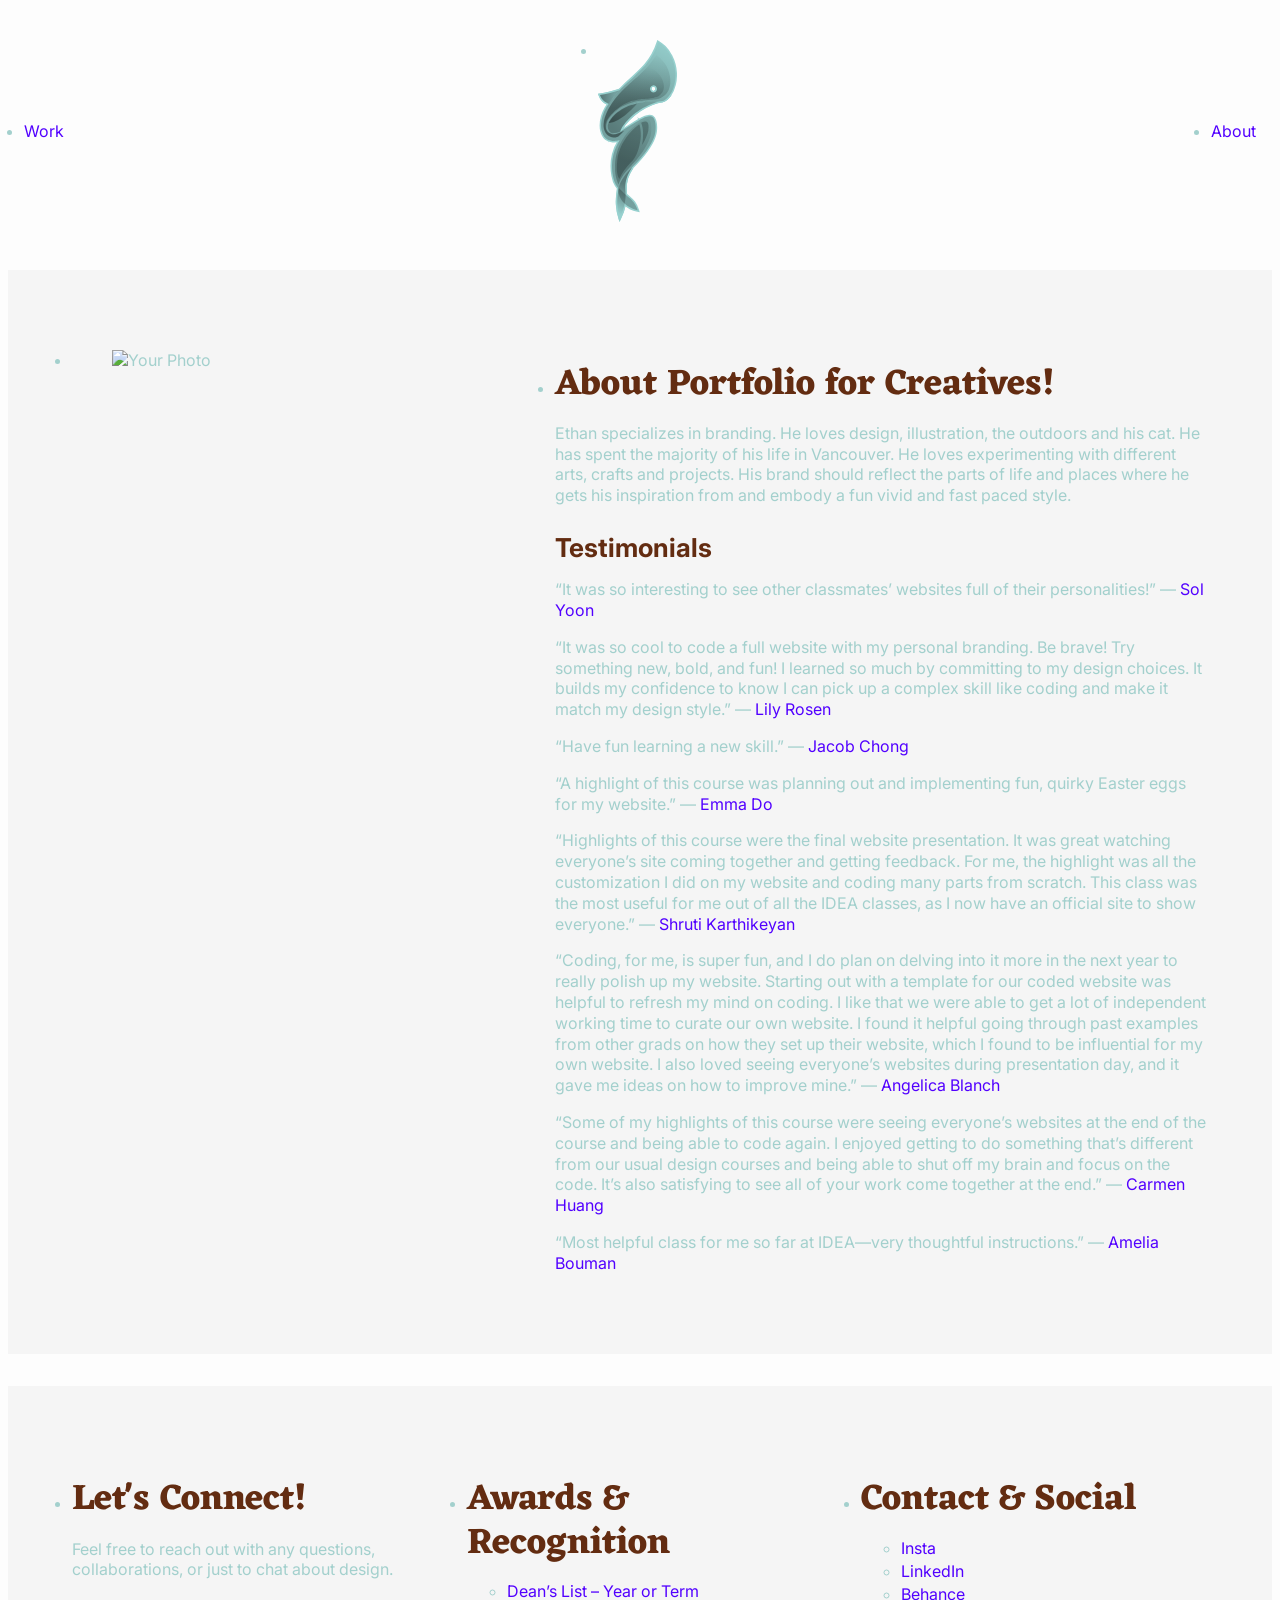
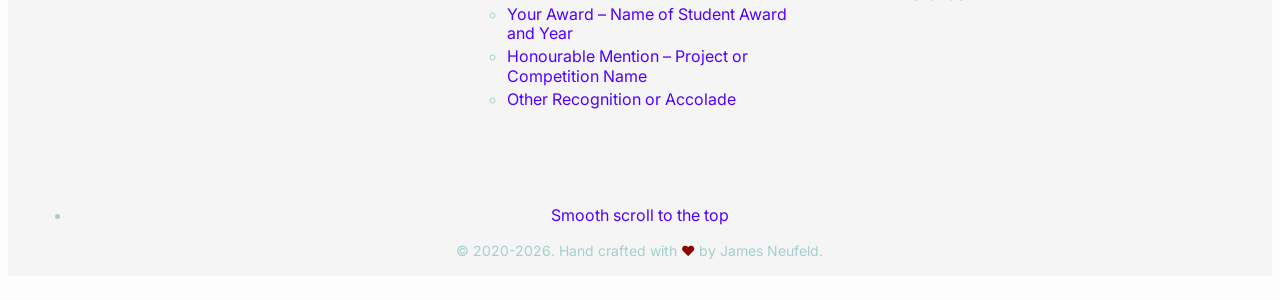
==== commit c73442e8: "Hero text" ====
--- a/about.html
+++ b/about.html
@@ -32,7 +32,7 @@
       <li class="about-grid-text">
         <h2>About Portfolio for Creatives!</h2>
 
-        <p>A clean, modern portfolio template for creatives of all kinds providing a solid foundation to showcase your work in style. <a href="https://github.com/jamesdneufeld/portfolio-for-creatives">Clone this template</a> and make it yours!</p>
+        <p>Ethan specializes in branding. He loves design, illustration, the outdoors and his cat. He has spent the majority of his life in Vancouver. He loves experimenting with different arts, crafts and projects. His brand should reflect the parts of life and places where he gets his inspiration from and embody a fun vivid and fast paced style.</p>
 
         <h3>Testimonials</h3>
 
--- a/styles/style.css
+++ b/styles/style.css
@@ -133,7 +133,7 @@
   --color-text-project-category: #ffffff;
   --color-text-project-description: #222;
   --color-text-project-sidebar: #222;
-  --color-text-project-title: #5200ff;
+  --color-text-project-title: #2d605b;
   --color-text-work-grid-title: #ffffff;
   /* Link States */
   --color-link: #5200ff;
@@ -149,7 +149,7 @@
   /* Components */
   --color-bg-full-width: #f5f5f5;
   --color-bg-project-description: #f5f5f5;
-  --color-bg-sidebar-project: orangered;
+  --color-bg-sidebar-project: transparent;
   --color-bg-sidebar-work: lemonchiffon;
   --color-gradient-hero: linear-gradient(90deg, #ff00ff, #00ffff);
   --color-gradient-project-details: linear-gradient(-225deg, #ff057c 0%, #8d0b93 50%, #321575 100%);
@@ -1167,7 +1167,7 @@
 .project-details {
   width: 100%;
   padding: var(--padding-small);
-  background: var(--color-gradient-project-details); /* TODO: Remove gradient background if you prefer a simpler design */
+
 }
 
 /* Previous/Next Arrow Styles */
